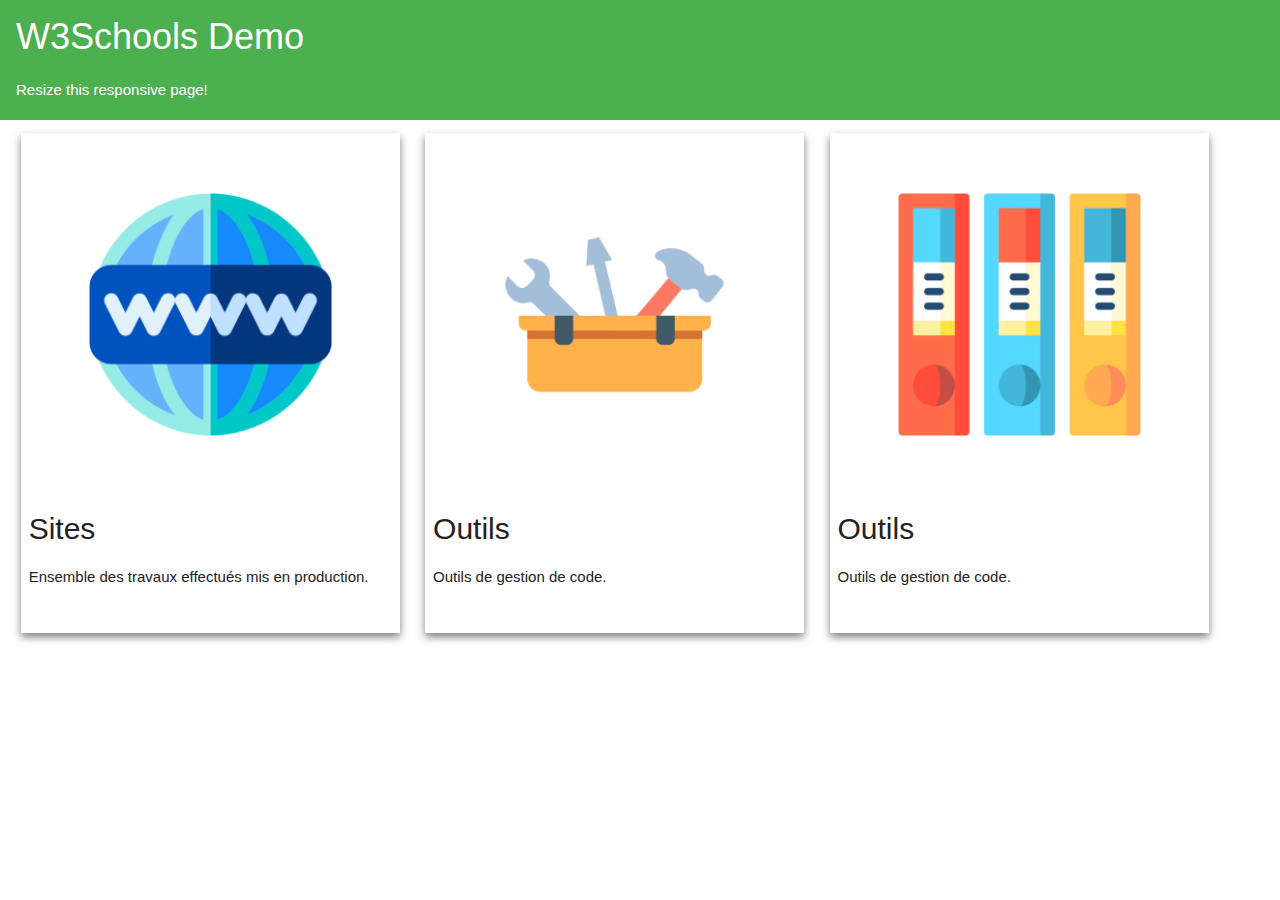
==== index.html @ 077a1dc6 "Page basique" ====
<!doctype html>
<html class="no-js" lang="">

<head>
  <meta charset="utf-8">
  <title></title>
  <meta name="description" content="">
  <meta name="viewport" content="width=device-width, initial-scale=1">

  <meta property="og:title" content="">
  <meta property="og:type" content="">
  <meta property="og:url" content="">
  <meta property="og:image" content="">

  <!-- Place favicon.ico in the root directory -->

  <link rel="stylesheet" href="css/normalize.css">
  <link rel="stylesheet" href="css/main.css">

  <link rel="stylesheet" href="https://www.w3schools.com/w3css/4/w3.css">
  <link rel="stylesheet" href="css/custom.css">

  <meta name="theme-color" content="#fafafa">
</head>

<body>

<div id="menu" class="w3-container w3-green">
  <h1>W3Schools Demo</h1>
  <p>Resize this responsive page!</p>
</div>

<div id="main" class="w3-row-padding">

  <div class="w3-third card">
    <a href="pages/sites.html" class="btn btn-primary">
      <img class="card-img" src="img/internet.png" alt="Card image cap">
      <h2>Sites</h2>
      <p>Ensemble des travaux effectués mis en production.</p>
    </a>
  </div>

  <div class="w3-third card">
    <a href="pages/outils.html" class="btn btn-primary">
      <img class="card-img" src="img/outils.png" alt="Card image cap">
      <h2>Outils</h2>
      <p>Outils de gestion de code.</p>
    </a>
  </div>

  <div class="w3-third card" onclick="alert('Vous allez être redirigez vers un autre site')">
    <a href="wiki" class="btn btn-primary">
      <img class="card-img" src="img/documentation.png" alt="Card image cap">
      <h2>Outils</h2>
      <p>Outils de gestion de code.</p>
    </a>
  </div>

</div>

</body>

</html>
---- css/main.css ----
/*! HTML5 Boilerplate v8.0.0 | MIT License | https://html5boilerplate.com/ */

/* main.css 2.1.0 | MIT License | https://github.com/h5bp/main.css#readme */
/*
 * What follows is the result of much research on cross-browser styling.
 * Credit left inline and big thanks to Nicolas Gallagher, Jonathan Neal,
 * Kroc Camen, and the H5BP dev community and team.
 */

/* ==========================================================================
   Base styles: opinionated defaults
   ========================================================================== */

html {
  color: #222;
  font-size: 1em;
  line-height: 1.4;
}

/*
 * Remove text-shadow in selection highlight:
 * https://twitter.com/miketaylr/status/12228805301
 *
 * Vendor-prefixed and regular ::selection selectors cannot be combined:
 * https://stackoverflow.com/a/16982510/7133471
 *
 * Customize the background color to match your design.
 */

::-moz-selection {
  background: #b3d4fc;
  text-shadow: none;
}

::selection {
  background: #b3d4fc;
  text-shadow: none;
}

/*
 * A better looking default horizontal rule
 */

hr {
  display: block;
  height: 1px;
  border: 0;
  border-top: 1px solid #ccc;
  margin: 1em 0;
  padding: 0;
}

/*
 * Remove the gap between audio, canvas, iframes,
 * images, videos and the bottom of their containers:
 * https://github.com/h5bp/html5-boilerplate/issues/440
 */

audio,
canvas,
iframe,
img,
svg,
video {
  vertical-align: middle;
}

/*
 * Remove default fieldset styles.
 */

fieldset {
  border: 0;
  margin: 0;
  padding: 0;
}

/*
 * Allow only vertical resizing of textareas.
 */

textarea {
  resize: vertical;
}

/* ==========================================================================
   Author's custom styles
   ========================================================================== */

/* ==========================================================================
   Helper classes
   ========================================================================== */

/*
 * Hide visually and from screen readers
 */

.hidden,
[hidden] {
  display: none !important;
}

/*
 * Hide only visually, but have it available for screen readers:
 * https://snook.ca/archives/html_and_css/hiding-content-for-accessibility
 *
 * 1. For long content, line feeds are not interpreted as spaces and small width
 *    causes content to wrap 1 word per line:
 *    https://medium.com/@jessebeach/beware-smushed-off-screen-accessible-text-5952a4c2cbfe
 */

.sr-only {
  border: 0;
  clip: rect(0, 0, 0, 0);
  height: 1px;
  margin: -1px;
  overflow: hidden;
  padding: 0;
  position: absolute;
  white-space: nowrap;
  width: 1px;
  /* 1 */
}

/*
 * Extends the .sr-only class to allow the element
 * to be focusable when navigated to via the keyboard:
 * https://www.drupal.org/node/897638
 */

.sr-only.focusable:active,
.sr-only.focusable:focus {
  clip: auto;
  height: auto;
  margin: 0;
  overflow: visible;
  position: static;
  white-space: inherit;
  width: auto;
}

/*
 * Hide visually and from screen readers, but maintain layout
 */

.invisible {
  visibility: hidden;
}

/*
 * Clearfix: contain floats
 *
 * For modern browsers
 * 1. The space content is one way to avoid an Opera bug when the
 *    `contenteditable` attribute is included anywhere else in the document.
 *    Otherwise it causes space to appear at the top and bottom of elements
 *    that receive the `clearfix` class.
 * 2. The use of `table` rather than `block` is only necessary if using
 *    `:before` to contain the top-margins of child elements.
 */

.clearfix::before,
.clearfix::after {
  content: " ";
  display: table;
}

.clearfix::after {
  clear: both;
}

/* ==========================================================================
   EXAMPLE Media Queries for Responsive Design.
   These examples override the primary ('mobile first') styles.
   Modify as content requires.
   ========================================================================== */

@media only screen and (min-width: 35em) {
  /* Style adjustments for viewports that meet the condition */
}

@media print,
  (-webkit-min-device-pixel-ratio: 1.25),
  (min-resolution: 1.25dppx),
  (min-resolution: 120dpi) {
  /* Style adjustments for high resolution devices */
}

/* ==========================================================================
   Print styles.
   Inlined to avoid the additional HTTP request:
   https://www.phpied.com/delay-loading-your-print-css/
   ========================================================================== */

@media print {
  *,
  *::before,
  *::after {
    background: #fff !important;
    color: #000 !important;
    /* Black prints faster */
    box-shadow: none !important;
    text-shadow: none !important;
  }

  a,
  a:visited {
    text-decoration: underline;
  }

  a[href]::after {
    content: " (" attr(href) ")";
  }

  abbr[title]::after {
    content: " (" attr(title) ")";
  }

  /*
   * Don't show links that are fragment identifiers,
   * or use the `javascript:` pseudo protocol
   */
  a[href^="#"]::after,
  a[href^="javascript:"]::after {
    content: "";
  }

  pre {
    white-space: pre-wrap !important;
  }

  pre,
  blockquote {
    border: 1px solid #999;
    page-break-inside: avoid;
  }

  /*
   * Printing Tables:
   * https://web.archive.org/web/20180815150934/http://css-discuss.incutio.com/wiki/Printing_Tables
   */
  thead {
    display: table-header-group;
  }

  tr,
  img {
    page-break-inside: avoid;
  }

  p,
  h2,
  h3 {
    orphans: 3;
    widows: 3;
  }

  h2,
  h3 {
    page-break-after: avoid;
  }
}
---- css/custom.css ----
body {
  min-height: 100vh;
}

img {
  width: 100%;
  height: auto;
  max-width: 100%;
}

a {
  text-decoration: none;
}

#menu {
  height: 120px;
}

#main {
  height: calc(100vh - 120px);
}

.card {
  height: 500px;
  overflow: auto;
  flex: 30%;
  max-width: 30%;
  margin: 1%;
  transition: 0.3s;
  box-shadow: 0 4px 8px 0 rgba(0, 0, 0, 0.5);
}

.card:hover {
  box-shadow: 0 8px 16px 0 rgba(0, 0, 0, 0.5);
}
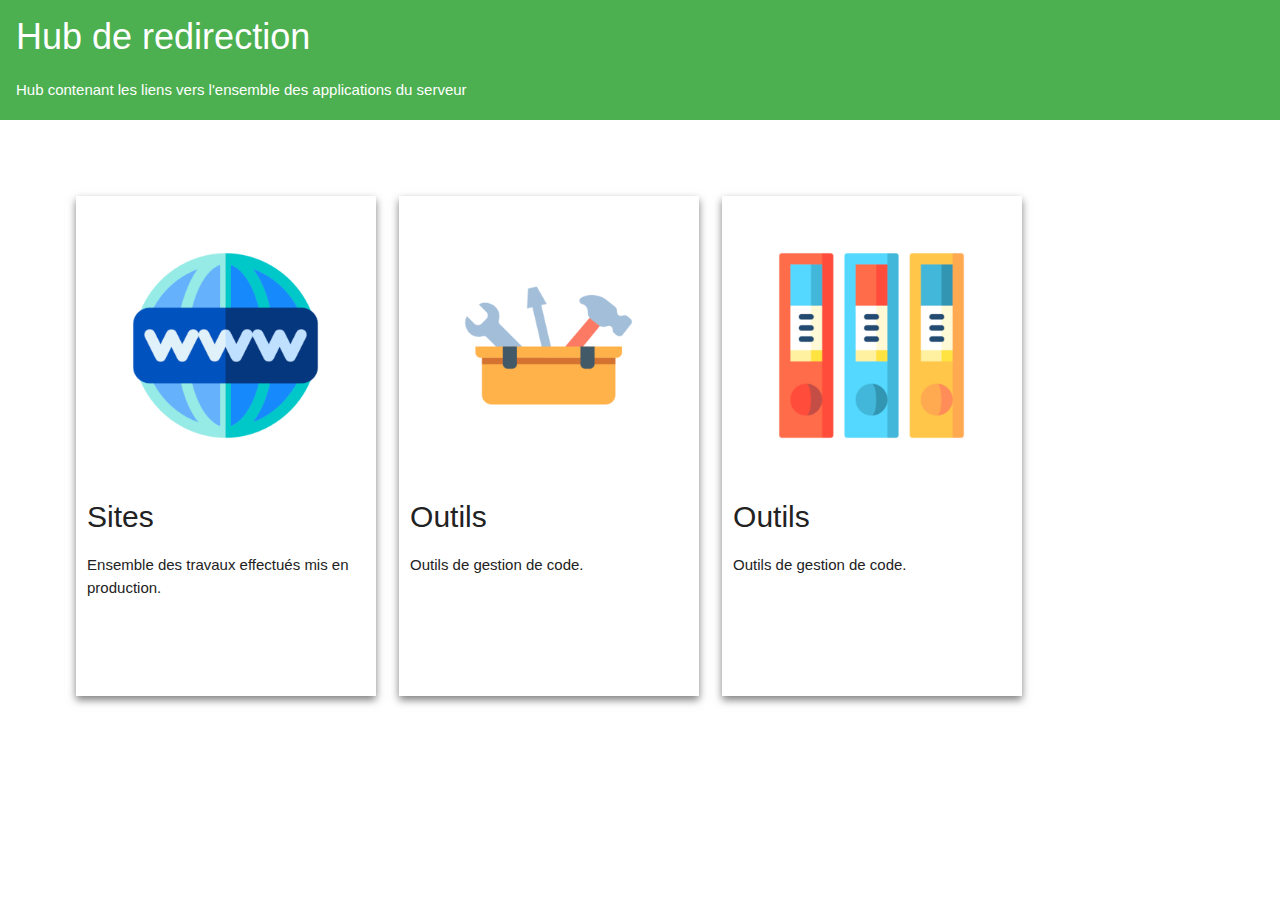
==== commit c249509f: "WIP: Responsive" ====
--- a/index.html
+++ b/index.html
@@ -18,38 +18,38 @@
   <link rel="stylesheet" href="css/main.css">
 
   <link rel="stylesheet" href="https://www.w3schools.com/w3css/4/w3.css">
-  <link rel="stylesheet" href="css/custom.css">
+  <link rel="stylesheet" href="css/styles.css">
 
   <meta name="theme-color" content="#fafafa">
 </head>
 
 <body>
 
-<div id="menu" class="w3-container w3-green">
-  <h1>W3Schools Demo</h1>
-  <p>Resize this responsive page!</p>
+<div id="menu" class="container green">
+  <h1>Hub de redirection</h1>
+  <p>Hub contenant les liens vers l'ensemble des applications du serveur</p>
 </div>
 
-<div id="main" class="w3-row-padding">
+<div id="main">
 
-  <div class="w3-third card">
-    <a href="pages/sites.html" class="btn btn-primary">
+  <div class="card">
+    <a href="pages/sites.html">
       <img class="card-img" src="img/internet.png" alt="Card image cap">
       <h2>Sites</h2>
       <p>Ensemble des travaux effectués mis en production.</p>
     </a>
   </div>
 
-  <div class="w3-third card">
-    <a href="pages/outils.html" class="btn btn-primary">
+  <div class=" card">
+    <a href="pages/outils.html">
       <img class="card-img" src="img/outils.png" alt="Card image cap">
       <h2>Outils</h2>
       <p>Outils de gestion de code.</p>
     </a>
   </div>
 
-  <div class="w3-third card" onclick="alert('Vous allez être redirigez vers un autre site')">
-    <a href="wiki" class="btn btn-primary">
+  <div class=" card" onclick="alert('Vous allez être redirigez vers un autre site')">
+    <a href="wiki">
       <img class="card-img" src="img/documentation.png" alt="Card image cap">
       <h2>Outils</h2>
       <p>Outils de gestion de code.</p>
--- a/css/styles.css
+++ b/css/styles.css
@@ -0,0 +1,51 @@
+body {
+  min-height: 100vh;
+}
+
+*, ::before, ::after {
+  box-sizing: inherit;
+}
+
+img {
+  width: 100%;
+  height: auto;
+  max-width: 100%;
+}
+
+a {
+  text-decoration: none;
+}
+
+.green, .green:hover {
+  color: #fff !important;
+  background-color: #4CAF50 !important;
+}
+
+.container {
+  padding: 0.01em 16px;
+}
+
+.card {
+  float: left;
+  overflow: hidden;
+  height: 500px;
+  width: 300px;
+  margin: 1%;
+  padding: 1%;
+  transition: 0.3s;
+  box-shadow: 0 4px 8px 0 rgba(0, 0, 0, 0.5);
+}
+
+.card:hover {
+  box-shadow: 0 8px 16px 0 rgba(0, 0, 0, 0.5);
+}
+
+
+#menu {
+  height: 120px;
+}
+
+#main {
+  height: 100%;
+  padding: 5%;
+}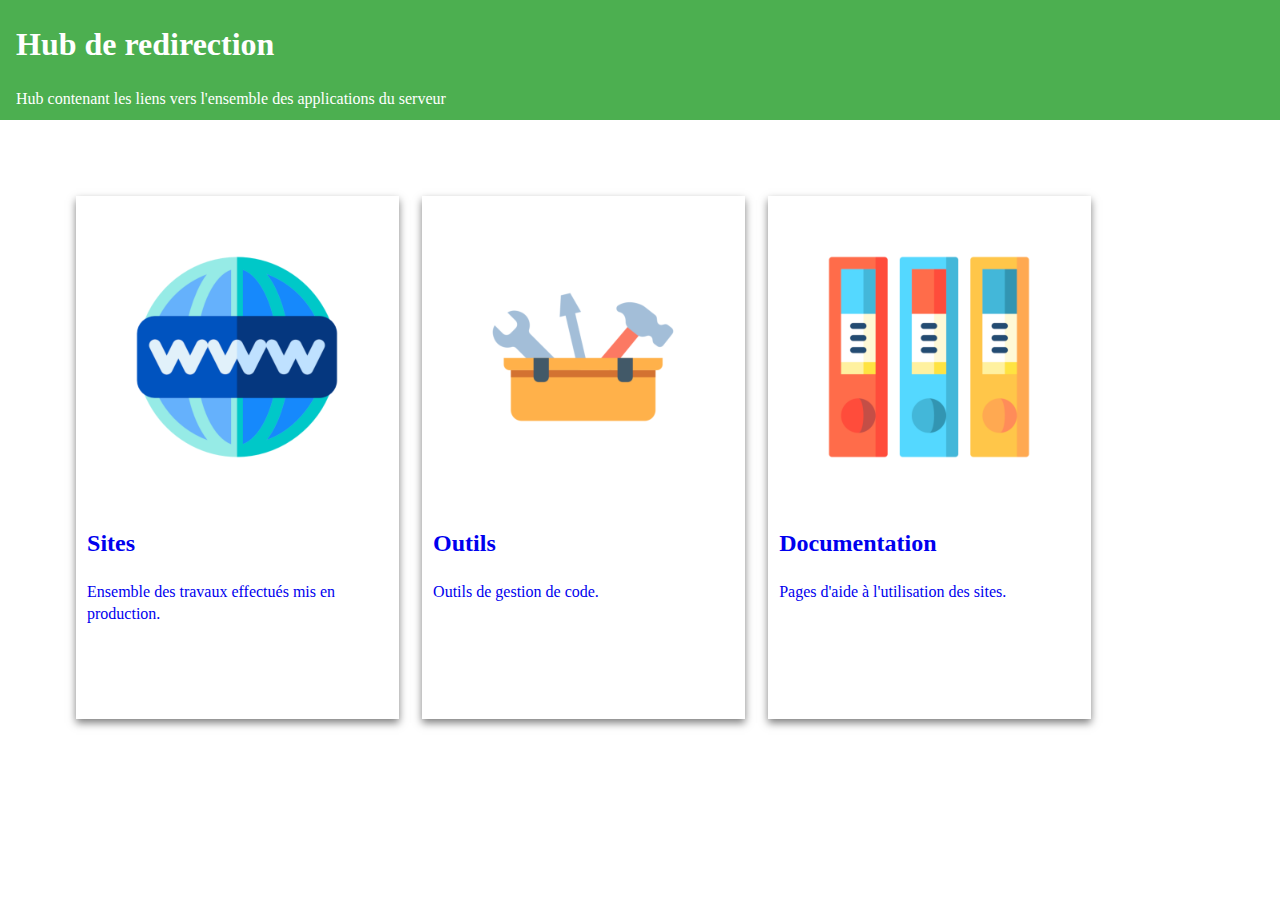
==== commit 165c254a: "WIP: Responsive" ====
--- a/index.html
+++ b/index.html
@@ -17,7 +17,6 @@
   <link rel="stylesheet" href="css/normalize.css">
   <link rel="stylesheet" href="css/main.css">
 
-  <link rel="stylesheet" href="https://www.w3schools.com/w3css/4/w3.css">
   <link rel="stylesheet" href="css/styles.css">
 
   <meta name="theme-color" content="#fafafa">
@@ -51,8 +50,8 @@
   <div class=" card" onclick="alert('Vous allez être redirigez vers un autre site')">
     <a href="wiki">
       <img class="card-img" src="img/documentation.png" alt="Card image cap">
-      <h2>Outils</h2>
-      <p>Outils de gestion de code.</p>
+      <h2>Documentation</h2>
+      <p>Pages d'aide à l'utilisation des sites.</p>
     </a>
   </div>
 
